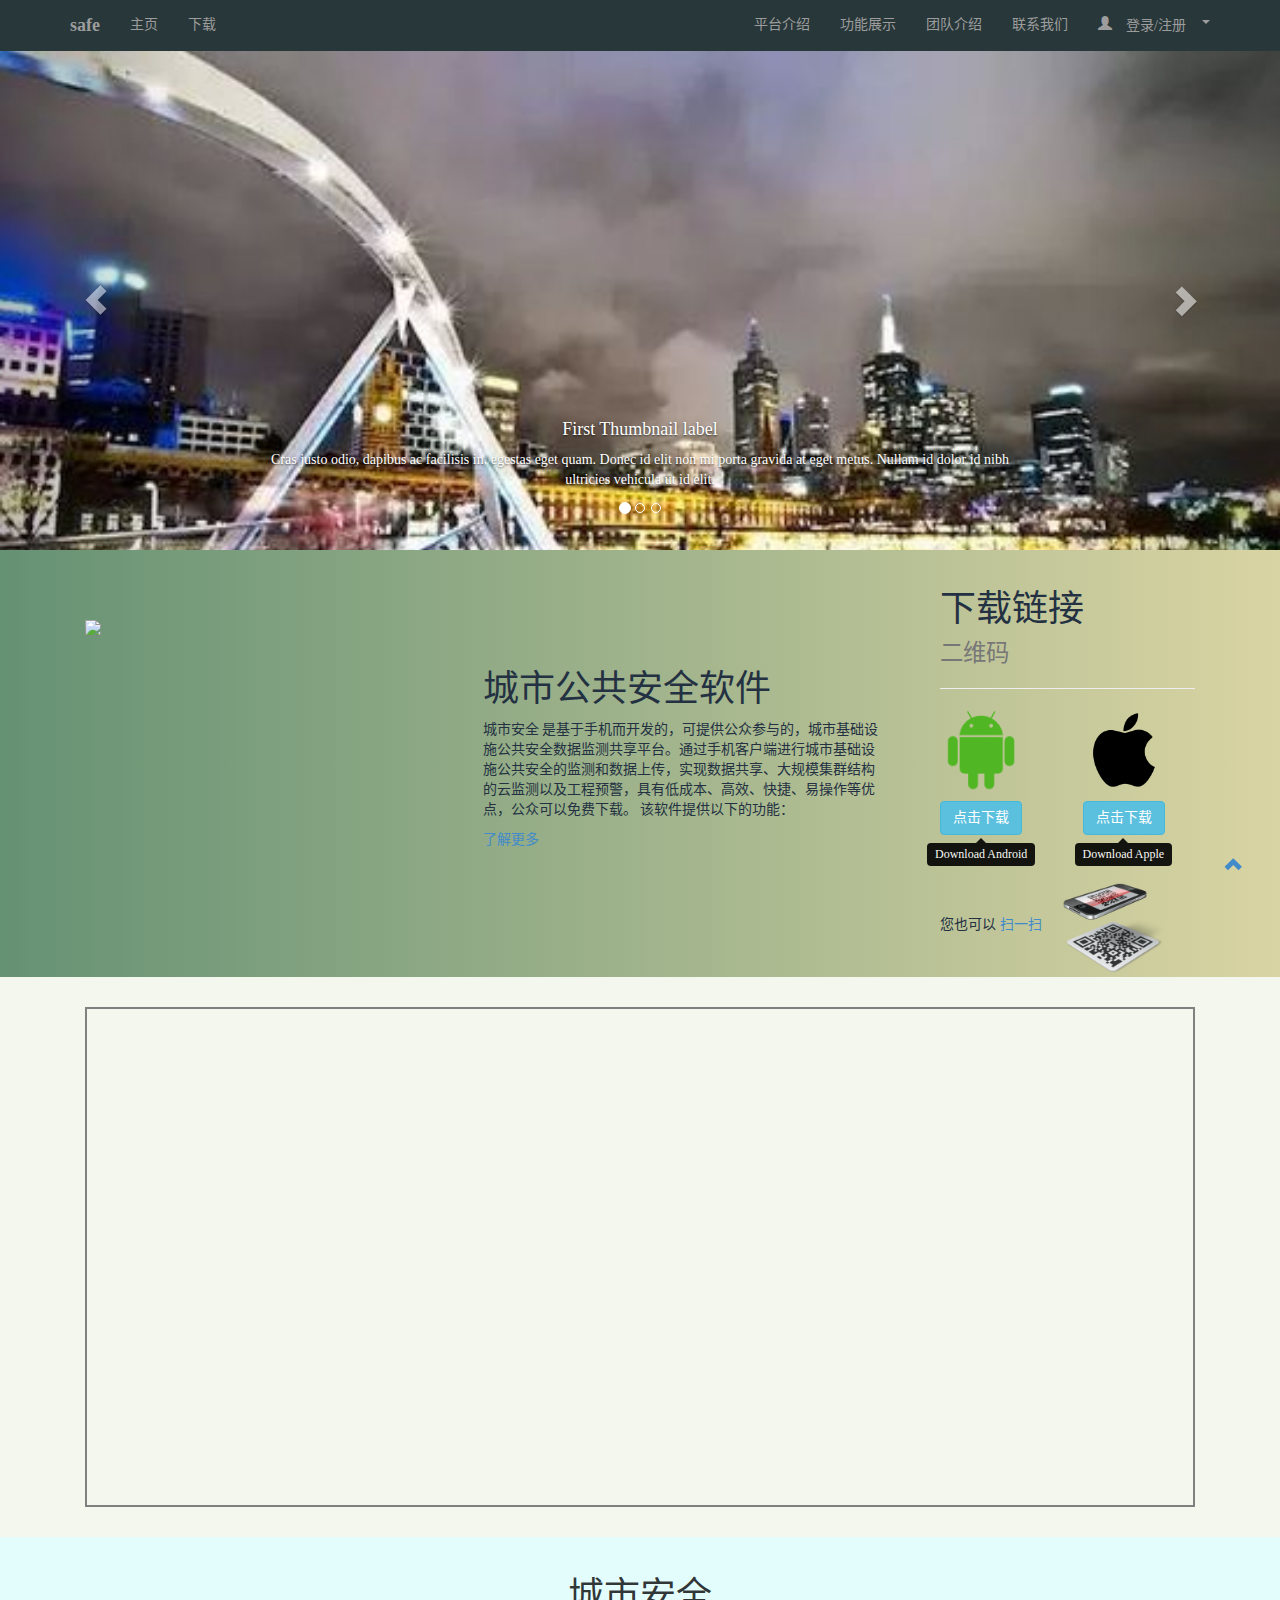
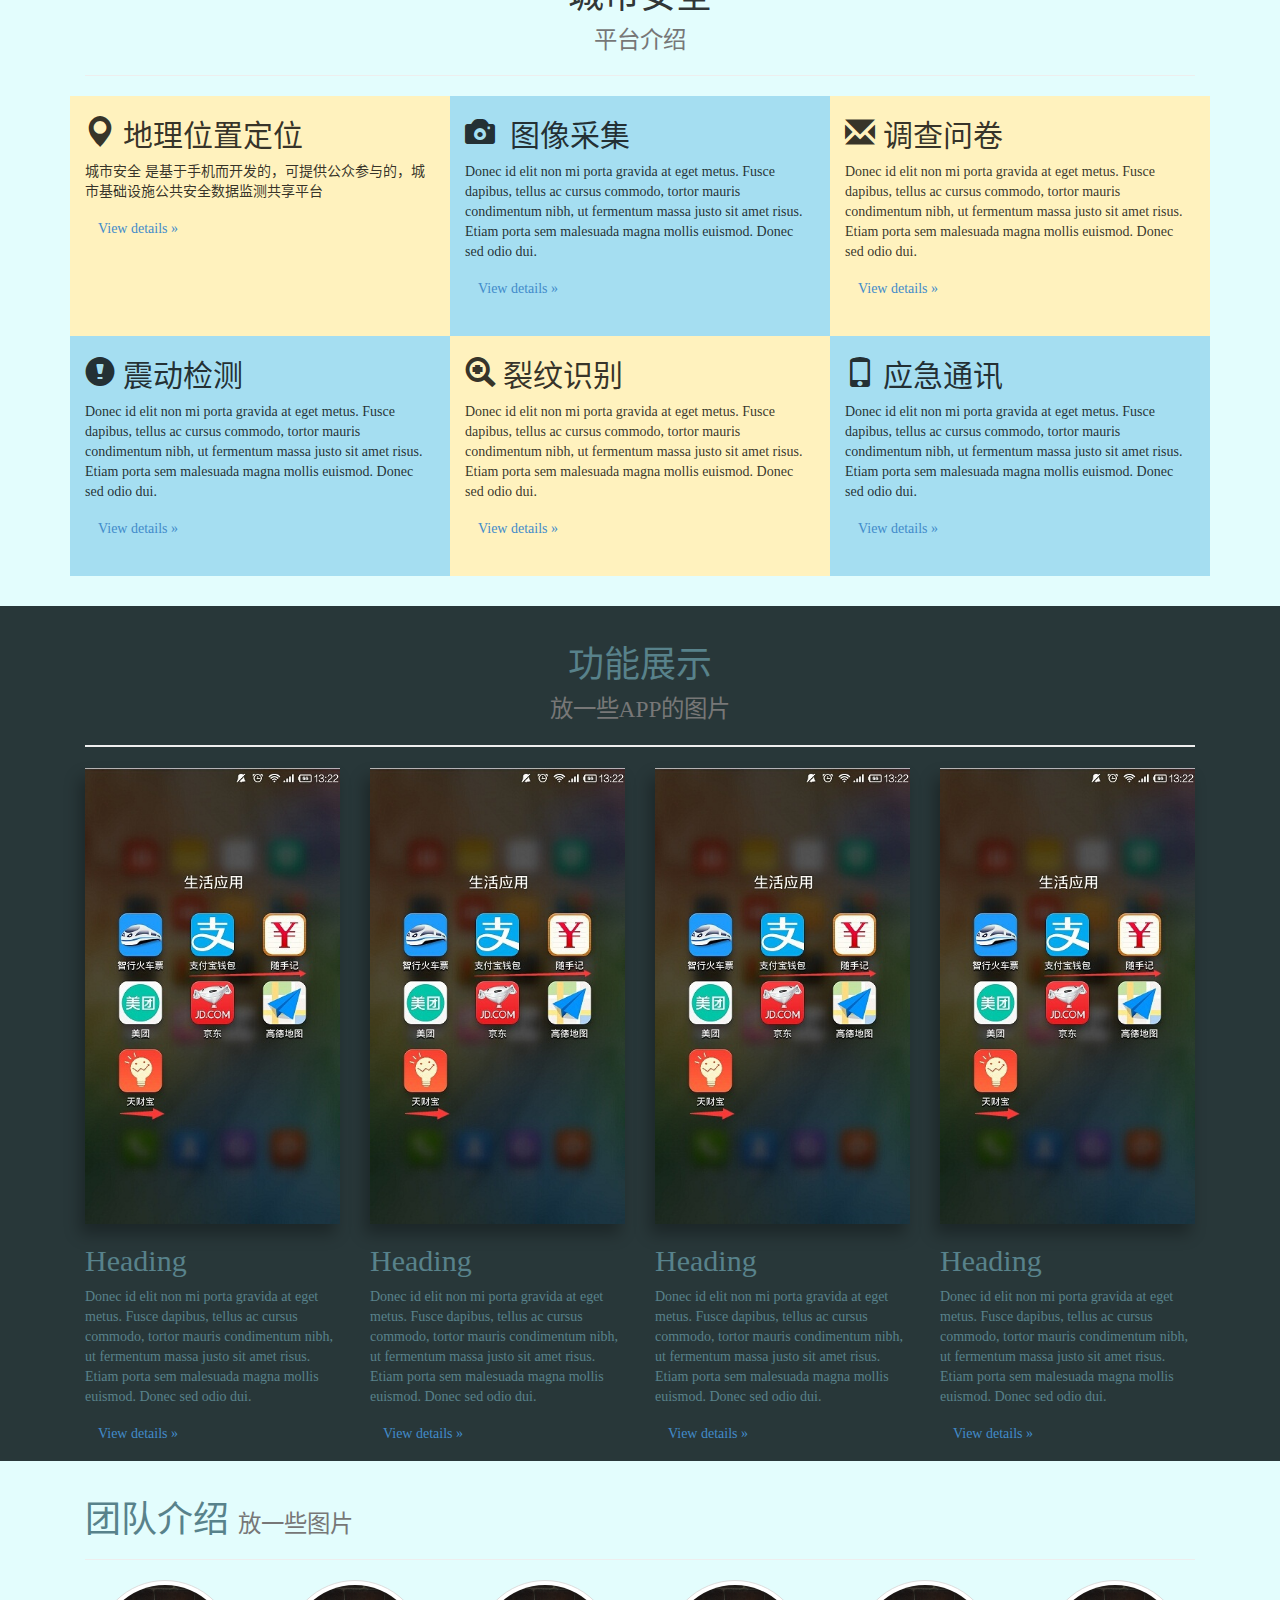
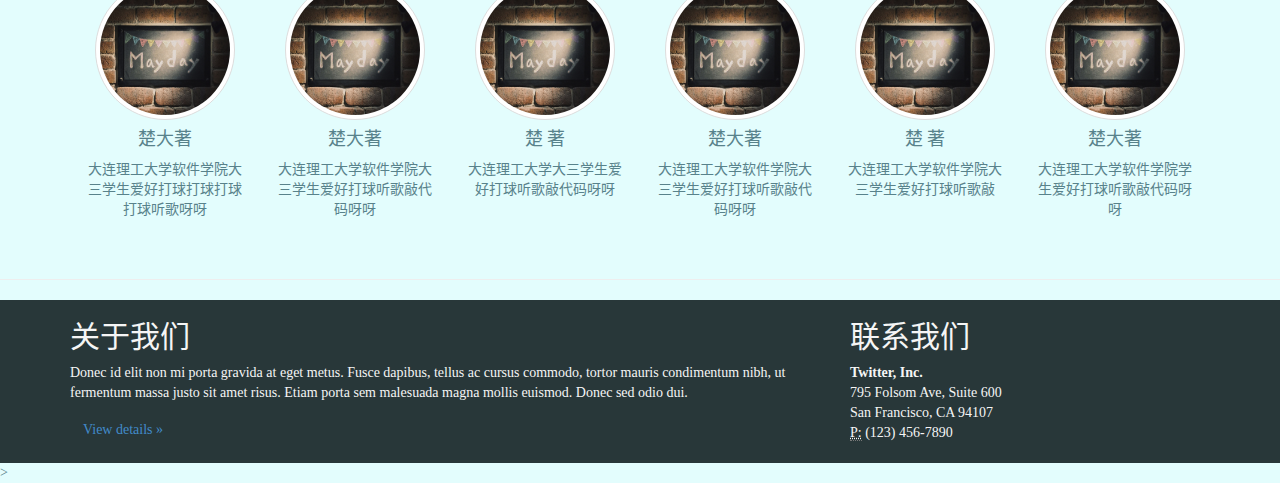
==== index.html @ 92428422 "web项目托管" ====
<!DOCTYPE html>
<html lang="zh-cn">
  <head>
    <meta charset="utf-8">
    <meta http-equiv="X-UA-Compatible" content="IE=edge">
    <meta name="viewport" content="width=device-width, initial-scale=1">
    <title>赵老师项目</title>

    <!-- Bootstrap -->
    <link href="./bootstrap/css/bootstrap.min.css" rel="stylesheet">

    <!-- HTML5 shim and Respond.js for IE8 support of HTML5 elements and media queries -->
    <!-- WARNING: Respond.js doesn't work if you view the page via file:// -->
    <!--[if lt IE 9]>
      <script src="http://cdn.bootcss.com/html5shiv/3.7.2/html5shiv.min.js"></script>
      <script src="http://cdn.bootcss.com/respond.js/1.4.2/respond.min.js"></script>
    <![endif]-->
    <style type="text/css">
        body {
            padding-top: 50px;
            background-color: #E3FDFD;/*F5F5F5*/
            font-family: '微软雅黑';
            color: #58828B;
        }
        .navbar-inverse {
            /*background-color: #3B4A6B;*/
            /*border-color: #3B4A6B;*/
            background-color: #283739;
            border-color: #283739;
        }
        .container {
            /*margin-left: 50px;*/
            /*margin-right: 10px;*/
        }
        .to-top {
            position: fixed;
            bottom: 20px;
            right: 5px;
            z-index: 5;
            width: 50px;
            height: 50px;
        }
        .to-top span {
            display: block;
            width: 20px;
            height: 20px;
        }
        .carousel {
            /*margin-top: 2px;*/
            /*margin-bottom: 20px;*/
            height: 500px;  
            background-color: #000;
        }
        .carousel .item {
            height: 500px;
            background-color: #000;
        }
        .carousel img {
            width: 100%;
            height: 500px;
        }
        .carousel .carousel-caption:hover {
            /*box-shadow: 10px 10px 20px rgba(0,0,0,0.4);*/
            transition: color 600ms;
            color: #78D8D0;
        }
        h1, h2, h3, h4 {
            /*font-weight: bold;*/
            font-family: '微软雅黑';
        }
        #contact {
            background-color: #283739;
            font-family: serif;
            color: #F5F5F5;
        }
        #contact h2 {
            font-family: serif;
            color: #F5F5F5;
        }
        #show {
            background-color: #283739;
        }
        #show img {
            width: 100%;
            box-shadow: -5px 10px 15px rgba(0,0,0,0.3);
            /*水平 竖直 阴影 颜色*/
        }
        #show img:hover {
            transition: box-shadow,transform 800ms;
            transform: scale(1.03,1.03);
            box-shadow: 5px 10px 30px rgba(255,255,255,0.3);
        }
        #show .col-md-3:hover {
            color: #78D8D0;
        }
        #map {
            margin-top: -30px;
            background-color: #F4F7ED;
            padding-bottom: 30px;
        }
        #map-api {
            margin: 0;
            /*background-color: #fff;*/
            width: 100%;
            height: 500px;
            border: 2px solid grey;
        }
        #introduce {
            margin-bottom: 30px;
            color: rgba(0,0,0,.8);
        }
        #introduce .col-md-4 {
            height: 240px;
        }
        #introduce .col-md-4:hover {
            transition: color 600ms;
            color: #FA7F7F;
        }
        #team img {
            width: 140px;
            height: 140px;
            border-radius: 50%;
        }
        #team .col-md-2:hover {
            transition: color 800ms;
            color: #78D8D0;
        }
        #team img:hover {
            transition: transform 500ms;
            /*border-radius: 5%;*/
            transform: scale(1.1,1.1);
            -ms-transform: scale(1.1,1.1);  /* IE 9 */
            -webkit-transform: scale(1.1,1.1);  /* Safari 和 Chrome */
            -o-transform: scale(1.1,1.1);   /* Opera */
            -moz-transform: scale(1.1,1.1); /* Firefox */
        }
        .demo2 {
            background-color: #A5DEF1;
        }
        .demo1 {
            background-color: #FFF2BE;
        }
        #show .page-header {
            padding-bottom: 9px;
            margin: 40px 0 20px;
            border-bottom: 2px solid #eee;
        }
        #iphone {
            width: 320px;
            /*border-radius: 100px;*/
            /*box-shadow: 0 10px 20px #000;*/
            /*border-bottom: 2px dashed #317AE1;*/
            margin-bottom: 100px;
        }
        #download {
            color: #233142;
            background: #649173; /* fallback for old browsers */
            background: -webkit-linear-gradient(to right, #649173 , #DBD5A4); /* Chrome 10-25, Safari 5.1-6 */
            background: linear-gradient(to right, #649173 , #DBD5A4); /* W3C, IE 10+/ Edge, Firefox 16+, Chrome 26+, Opera 12+, Safari 7+ */          
        }
    </style>
  </head>
  <body id="top">
  <nav id="top" class="navbar navbar-default navbar-inverse navbar-static-top navbar-fixed-top" role="navigation">
    <div class="container">
        <div class="navbar-header">
            <button type="button" class="navbar-toggle" data-toggle="collapse" data-target="#bs-example-navbar-collapse-1"> <span class="sr-only">Toggle navigation</span><span class="icon-bar"></span><span class="icon-bar"></span><span class="icon-bar"></span></button> 
            <a class="navbar-brand" href="#"><b>safe</b></a>
        </div>
        <div class="collapse navbar-collapse" id="bs-example-navbar-collapse-1">
            <ul class="nav navbar-nav">
                 <li >
                    <a href="#top">主页</a>
                </li>
                 <li>
                    <a href="#download">下载</a>
                </li>
            </ul>
            
            <ul class="nav navbar-nav navbar-right">
                <li>
                     <a href="#introduce">平台介绍</a>
                </li>
                <li>
                     <a href="#show">功能展示</a>
                </li>
                <li>
                     <a href="#team">团队介绍</a>
                </li>
                <li>
                     <a href="#contact">联系我们</a>
                </li>
                <li class="dropdown">
                  <a href="#" class="dropdown-toggle" data-toggle="dropdown"><span class="glyphicon glyphicon-user">&nbsp;登录/注册 <span class="caret"></span></a>
                  <ul class="dropdown-menu" role="menu">
                    <li><a href="#" data-toggle="modal" data-target="#userModal"><span class="glyphicon glyphicon-user"></span> 用户登录</a></li>
                    <li><a href="#" data-toggle="modal" data-target="#managerModal"><span class="glyphicon glyphicon-user"></span> 管理员登陆</a></li>
                    <li><a href="#">还没账号?注册</a></li>
                  </ul>
                </li>
            </ul>
        </div>
    </div>
  </nav>
    <!-- <div class="container"> -->
        <div class="row clearfix">
            <div class="col-md-12  column">
                <div class="carousel slide" id="carousel-130579">
                    <ol class="carousel-indicators">
                        <li class="active" data-slide-to="0" data-target="#carousel-130579">
                        </li>
                        <li data-slide-to="1" data-target="#carousel-130579">
                        </li>
                        <li data-slide-to="2" data-target="#carousel-130579">
                        </li>
                    </ol>
                    <div class="carousel-inner">
                        <div class="item active">
                            <img alt="" src="./img/1.jpg" />
                            <div class="carousel-caption">
                                <h4>
                                    First Thumbnail label
                                </h4>
                                <p>
                                    Cras justo odio, dapibus ac facilisis in, egestas eget quam. Donec id elit non mi porta gravida at eget metus. Nullam id dolor id nibh ultricies vehicula ut id elit.
                                </p>
                            </div>
                        </div>
                        <div class="item">
                            <img alt="" src="./img/2.jpg" />
                            <div class="carousel-caption">
                                <h4>
                                    Second Thumbnail label
                                </h4>
                                <p>
                                    Cras justo odio, dapibus ac facilisis in, egestas eget quam. Donec id elit non mi porta gravida at eget metus. Nullam id dolor id nibh ultricies vehicula ut id elit.
                                </p>
                            </div>
                        </div>
                        <div class="item">
                            <img alt="" src="./img/3.jpg" />
                            <div class="carousel-caption">
                                <h4>
                                    Third Thumbnail label
                                </h4>
                                <p>
                                    Cras justo odio, dapibus ac facilisis in, egestas eget quam. Donec id elit non mi porta gravida at eget metus. Nullam id dolor id nibh ultricies vehicula ut id elit.
                                </p>
                            </div>
                        </div>
                    </div> <a class="left carousel-control" href="#carousel-130579" data-slide="prev"><span class="glyphicon glyphicon-chevron-left"></span></a> <a class="right carousel-control" href="#carousel-130579" data-slide="next"><span class="glyphicon glyphicon-chevron-right"></span></a>
                </div>
            </div>
        </div>
    <!-- </div> -->
        <div class="row clearfix" id="download">
        <div class="container">
            <div class="col-md-9 col-sm-9 column">
                <div class="row clearfix">
                    <div class="col-md-6 col-sm-6 column">
                        <h1 class="text-center"> &nbsp;</h1>
                        <img src="./img/iphone.png" id="iphone">
                        <div class="dev"></div>
                    </div>
                    <div class="col-md-6 col-sm-6 column" style="padding-top: 100px; margin-left: -30px;">
                        <h1>
                        城市公共安全软件
                        </h1>
                        <p>
                            城市安全  是基于手机而开发的，可提供公众参与的，城市基础设施公共安全数据监测共享平台。通过手机客户端进行城市基础设施公共安全的监测和数据上传，实现数据共享、大规模集群结构的云监测以及工程预警，具有低成本、高效、快捷、易操作等优点，公众可以免费下载。
                            该软件提供以下的功能：
                        </p>
                        <p>
                             <a class="text-primary" href="#introduce">了解更多</a>
                        </p>
                    </div>
                    
                </div>
                
                <!-- div class="jumbotron">
                    <h1>
                        城市公共安全软件
                    </h1>
                    <p>
                        城市安全  是基于手机而开发的，可提供公众参与的，城市基础设施公共安全数据监测共享平台。通过手机客户端进行城市基础设施公共安全的监测和数据上传，实现数据共享、大规模集群结构的云监测以及工程预警，具有低成本、高效、快捷、易操作等优点，公众可以免费下载。
                        该软件提供以下的功能：
                    </p>
                    <p>
                         <a class="text-primary" href="#introduce">Learn more</a>
                    </p>
                </div> -->
            </div>
            <div class="col-md-3 col-sm-3 column" style="margin-bottom: 30px;">
                <div class="page-header">
                    <h1>
                        下载链接 <br><small>二维码</small>
                    </h1>
                </div>
                
                <div class="row clearfix">
                    <div class="col-md-6 col-sm-6 column">
                        <img alt="Android" src="./img/android.png" style="width: 82px; margin-bottom: 10px;" />
                         <!-- <button type="button" class="btn btn-lg btn-info btn-block">点击下载</button> -->
                         <a href="#" class="btn btn-info download-btn" data-toggle="tooltip" data-placement="bottom" title="Download Android">点击下载</a>

                    </div>
                    <div class="col-md-6 col-sm-6 column">
                        <img alt="IOS" src="./img/apple.png" style="width: 82px;margin-bottom: 10px;"/>
                         <!-- <button type="button" class="btn btn-info btn-block btn-lg">点击下载</button> -->
                         <a href="#" class="btn btn-info download-btn" data-toggle="tooltip" data-placement="bottom" title="Download Apple">点击下载</a>
                    </div>
                    
                </div>
                <div style="margin-top: 40px;">
                        
                        您也可以 <a class="text-primary" href="#download" data-toggle="modal" data-target="#QRModal">扫一扫</a><img src="./img/qr_code.png" title="扫一扫" style="width: 40%; margin-left: 20px;">
                    </div>
            </div>
        </div>
        </div>
        
        <div class="row clearfix " id="map">
        <div class="container" >
            <div class="col-md-12 column">
                <div id="map-api">
                    
                </div>
            </div>
        </div>
        </div>
        <div class="row clearfix" id="introduce">
        <div class="container">
            <div class="col-md-12 column">
                <div class="page-header text-center">
                    <h1>
                        城市安全 <br><small>平台介绍</small>
                    </h1>
                </div>
                <div class="row clearfix">
                    <div class="col-md-4 column demo1">
                        <h2>
                            <span class="glyphicon glyphicon-map-marker"></span>&nbsp;地理位置定位
                        </h2>
                        <p>
                            城市安全  是基于手机而开发的，可提供公众参与的，城市基础设施公共安全数据监测共享平台
                        </p>
                        <p>
                             <a class="btn" href="#">View details »</a>
                        </p>
                    </div>
                    <div class="col-md-4 column demo2">
                        <h2>
                            <span class="glyphicon glyphicon-camera"></span>&nbsp;
                            图像采集
                        </h2>
                        <p>
                            Donec id elit non mi porta gravida at eget metus. Fusce dapibus, tellus ac cursus commodo, tortor mauris condimentum nibh, ut fermentum massa justo sit amet risus. Etiam porta sem malesuada magna mollis euismod. Donec sed odio dui.
                        </p>
                        <p>
                             <a class="btn" href="#introduce">View details »</a>
                        </p>
                    </div>
                    <div class="col-md-4 column demo1">
                        <h2>
                            <span class="glyphicon glyphicon-envelope"></span>&nbsp;调查问卷
                        </h2>
                        <p>
                            Donec id elit non mi porta gravida at eget metus. Fusce dapibus, tellus ac cursus commodo, tortor mauris condimentum nibh, ut fermentum massa justo sit amet risus. Etiam porta sem malesuada magna mollis euismod. Donec sed odio dui.
                        </p>
                        <p>
                             <a class="btn" href="#">View details »</a>
                        </p>
                    </div>
                </div>
                <div class="row clearfix">
                    <div class="col-md-4 column demo2">
                        <h2>
                            <span class="glyphicon glyphicon-exclamation-sign"></span>&nbsp;震动检测
                        </h2>
                        <p>
                            Donec id elit non mi porta gravida at eget metus. Fusce dapibus, tellus ac cursus commodo, tortor mauris condimentum nibh, ut fermentum massa justo sit amet risus. Etiam porta sem malesuada magna mollis euismod. Donec sed odio dui.
                        </p>
                        <p>
                             <a class="btn" href="#">View details »</a>
                        </p>
                    </div>
                    <div class="col-md-4 column demo1">
                        <h2>
                            <span class="glyphicon glyphicon-zoom-in"></span>&nbsp;裂纹识别
                        </h2>
                        <p>
                            Donec id elit non mi porta gravida at eget metus. Fusce dapibus, tellus ac cursus commodo, tortor mauris condimentum nibh, ut fermentum massa justo sit amet risus. Etiam porta sem malesuada magna mollis euismod. Donec sed odio dui.
                        </p>
                        <p>
                             <a class="btn" href="#">View details »</a>
                        </p>
                    </div>
                    <div class="col-md-4 column demo2">
                        <h2>
                            <span class="glyphicon glyphicon-phone"></span>&nbsp;应急通讯
                        </h2>
                        <p>
                            Donec id elit non mi porta gravida at eget metus. Fusce dapibus, tellus ac cursus commodo, tortor mauris condimentum nibh, ut fermentum massa justo sit amet risus. Etiam porta sem malesuada magna mollis euismod. Donec sed odio dui.
                        </p>
                        <p>
                             <a class="btn" href="#">View details »</a>
                        </p>
                    </div>
                </div>
            </div>
        </div>
        </div>
        <div class="row clearfix" id="show">
        <div class="container">
            <div class="col-md-12 column">
                <div class="page-header text-center">
                    <h1>
                        功能展示 <br><small>放一些APP的图片</small>
                    </h1>
                </div>
                <div class="row clearfix">
                    <div class="col-md-4 column">
                        
                    </div>
                    <div class="col-md-4 column">
                        
                    </div>
                    <div class="col-md-4 column">
                        
                    </div>
                    
                </div>
                <div class="row clearfix">
                    <div class="col-md-3 col-sm-3 col-xs-3 column">
                        <img alt="140x140" src="./img/show.jpg" />
                        <h2>
                            Heading
                        </h2>
                        <p>
                            Donec id elit non mi porta gravida at eget metus. Fusce dapibus, tellus ac cursus commodo, tortor mauris condimentum nibh, ut fermentum massa justo sit amet risus. Etiam porta sem malesuada magna mollis euismod. Donec sed odio dui.
                        </p>
                        <p>
                             <a class="btn" href="#">View details »</a>
                        </p>
                    </div>
                    <div class="col-md-3 col-sm-3 col-xs-3 column ">
                    <img alt="140x140" src="./img/show.jpg" />
                        <h2>
                            Heading
                        </h2>
                        <p>
                            Donec id elit non mi porta gravida at eget metus. Fusce dapibus, tellus ac cursus commodo, tortor mauris condimentum nibh, ut fermentum massa justo sit amet risus. Etiam porta sem malesuada magna mollis euismod. Donec sed odio dui.
                        </p>
                        <p>
                             <a class="btn" href="#">View details »</a>
                        </p>
                    </div>
                    <div class="col-md-3 col-sm-3 col-xs-3 column ">
                    <img alt="140x140" src="./img/show.jpg" />
                        <h2>
                            Heading
                        </h2>
                        <p>
                            Donec id elit non mi porta gravida at eget metus. Fusce dapibus, tellus ac cursus commodo, tortor mauris condimentum nibh, ut fermentum massa justo sit amet risus. Etiam porta sem malesuada magna mollis euismod. Donec sed odio dui.
                        </p>
                        <p>
                             <a class="btn" href="#">View details »</a>
                        </p>
                    </div>
                    <div class="col-md-3 col-sm-3 col-xs-3 column ">
                    <img alt="140x140" src="./img/show.jpg" />
                        <h2>
                            Heading
                        </h2>
                        <p>
                            Donec id elit non mi porta gravida at eget metus. Fusce dapibus, tellus ac cursus commodo, tortor mauris condimentum nibh, ut fermentum massa justo sit amet risus. Etiam porta sem malesuada magna mollis euismod. Donec sed odio dui.
                        </p>
                        <p>
                             <a class="btn" href="#">View details »</a>
                        </p>
                    </div>
                </div>
            </div>
        </div>
        </div>
        <div class="row clearfix" id="team">
        <div class="container">
            <div class="col-md-12 column">
                <div class="page-header">
                    <h1>
                        团队介绍 <small>放一些图片</small>
                    </h1>
                </div>
                <div class="row clearfix text-center">
                    <div class="col-md-2 column">
                        <img alt="140x140" src="./img/team.jpg" class="img-thumbnail" />
                        <h4>楚大著</h4>
                        <p>大连理工大学软件学院大三学生爱好打球打球打球打球听歌呀呀</p>
                    </div>
                    <div class="col-md-2 column">
                        <img alt="140x140" src="./img/team.jpg" class="img-thumbnail" />
                        <h4>楚大著</h4>
                        <p>大连理工大学软件学院大三学生爱好打球听歌敲代码呀呀</p>
                    </div>
                    <div class="col-md-2 column">
                        <img alt="140x140" src="./img/team.jpg" class="img-thumbnail" />
                        <h4>楚 著</h4>
                        <p>大连理工大学大三学生爱好打球听歌敲代码呀呀</p>
                    </div>
                    <div class="col-md-2 column">
                        <img alt="140x140" src="./img/team.jpg" class="img-thumbnail" />
                        <h4>楚大著</h4>
                        <p>大连理工大学软件学院大三学生爱好打球听歌敲代码呀呀</p>
                    </div>
                    <div class="col-md-2 column">
                        <img alt="140x140" src="./img/team.jpg" class="img-thumbnail" />
                        <h4>楚 著</h4>
                        <p>大连理工大学软件学院大三学生爱好打球听歌敲</p>
                    </div>
                    <div class="col-md-2 column">
                        <img alt="140x140" src="./img/team.jpg" class="img-thumbnail" />
                        <h4>楚大著</h4>
                        <p>大连理工大学软件学院学生爱好打球听歌敲代码呀呀</p>
                    </div>
                </div>
            </div>
        </div>
        </div>
        <div class="row clearfix">
            <div class="col-md-12 column">
                <div class="page-header">
                   <!--  <h1>
                        页脚 <small>Subtext for header</small>
                    </h1> -->
                </div>
                <!-- <div class="row clearfix">
                    <div class="col-md-4 column">
                        <img alt="140x140" src="v3/default3.jpg" />
                    </div>
                    <div class="col-md-4 column">
                        <img alt="140x140" src="v3/default3.jpg" />
                    </div>
                    <div class="col-md-4 column">
                        <img alt="140x140" src="v3/default3.jpg" />
                    </div>
                </div> -->
                <!-- <div class="row clearfix">
                    <div class="col-md-4 column">
                    </div>
                    <div class="col-md-4 column">
                    </div>
                    <div class="col-md-4 column">
                    </div>
                </div> -->
            </div>
        </div>
        
    
    <div class="to-top">
        <a href="#top" title="返回顶部" class="btn-lg"><span class="glyphicon glyphicon-chevron-up"></span></a>
    </div> 
    <div id="contact">
    <div class="container">
        <div class="row clearfix">
            <div class="col-md-8 column">
                <h2>
                    关于我们
                </h2>
                <p>
                    Donec id elit non mi porta gravida at eget metus. Fusce dapibus, tellus ac cursus commodo, tortor mauris condimentum nibh, ut fermentum massa justo sit amet risus. Etiam porta sem malesuada magna mollis euismod. Donec sed odio dui.
                </p>
                <p>
                     <a class="btn" href="#">View details »</a>
                </p>
            </div>
            <div class="col-md-4 column">
                <h2>联系我们</h2>
                 <address> <strong>Twitter, Inc.</strong><br /> 795 Folsom Ave, Suite 600<br /> San Francisco, CA 94107<br /> <abbr title="Phone">P:</abbr> (123) 456-7890</address>
            </div>
        </div>
    </div>
    </div>
    <!-- userModal -->
    <div class="modal fade" id="userModal" tabindex="-1" role="dialog" aria-labelledby="myModalLabel" aria-hidden="true">
      <div class="modal-dialog modal-sm">
        <div class="modal-content">
          <div class="modal-header">
            <button type="button" class="close" data-dismiss="modal"><span aria-hidden="true">&times;</span><span class="sr-only">Close</span></button>
            <h4 class="modal-title text-center" id="myModalLabel">用户登录</h4>
          </div>
          <div class="modal-body">
            <form role="form">
              <div class="form-group">
                <label for="username">账号</label>
                <input type="text" class="form-control" id="username" placeholder="输入账号">
              </div>
              <div class="form-group">
                <label for="password">密码</label>
                <input type="password" class="form-control" id="password" placeholder="输入密码">
              </div>
              <button type="submit" class="btn btn-default">登陆</button>
            </form>
          </div>
          <div class="modal-footer">
            <button type="button" class="btn btn-default" data-dismiss="modal">关闭</button>
            <button type="button" class="btn btn-primary">保存</button>
          </div>
        </div>
      </div>
    </div>
    <!-- managerModal -->
    <div class="modal fade" id="managerModal" tabindex="-1" role="dialog" aria-labelledby="myModalLabel" aria-hidden="true">
      <div class="modal-dialog modal-sm">
        <div class="modal-content">
          <div class="modal-header">
            <button type="button" class="close" data-dismiss="modal"><span aria-hidden="true">&times;</span><span class="sr-only">Close</span></button>
            <h4 class="modal-title text-center" id="myModalLabel">管理员登录</h4>
          </div>
          <div class="modal-body">
            <form role="form">
              <div class="form-group">
                <label for="username">账号</label>
                <input type="text" class="form-control" id="username" placeholder="输入账号">
              </div>
              <div class="form-group">
                <label for="password">密码</label>
                <input type="password" class="form-control" id="password" placeholder="输入密码">
              </div>
              <button type="submit" class="btn btn-default">登陆</button>
            </form>
          </div>
          <div class="modal-footer">
            <button type="button" class="btn btn-default" data-dismiss="modal">关闭</button>
            <button type="button" class="btn btn-primary">保存</button>
          </div>
        </div>
      </div>
    </div>
    <!-- QRModal -->
    <div class="modal fade" id="QRModal" tabindex="-1" role="dialog" aria-labelledby="myModalLabel" aria-hidden="true">
      <div class="modal-dialog">
        <div class="modal-content">
          <div class="modal-header">
            <button type="button" class="close" data-dismiss="modal"><span aria-hidden="true">&times;</span><span class="sr-only">Close</span></button>
            <h4 class="modal-title" id="myModalLabel">下载链接 扫一扫</h4>
          </div>
          <div class="modal-body">
            <img src="./img/qr.png" style="width: 35%;">
            <!-- <span style="width: 18%;height: 100%;background-color: grey;">a</span> -->
            <span class="glyphicon glyphicon-arrow-left"></span>
            <b>Android</b>
            <b> Apple</b>
            <span class="glyphicon glyphicon-arrow-right"></span>
            <img src="./img/qr.png" style="width: 35%;">
          </div>
          <div class="modal-footer">
            <button type="button" class="btn btn-default" data-dismiss="modal">关闭</button>
            
          </div>
        </div>
      </div>
    </div>
    <!-- jQuery (necessary for Bootstrap's JavaScript plugins) -->
    <script src="./bootstrap/js/jquery.min.js"></script>
    <!-- Include all compiled plugins (below), or include individual files as needed -->
    <script src="./bootstrap/js/bootstrap.min.js"></script>
    <script type="text/javascript" src="http://webapi.amap.com/maps?v=1.3&key=3576c2d2b4418a4aa41bed872fa1e35a"></script>
    <script type="text/javascript">
        $(document).ready(function() {
            $('.download-btn').tooltip('toggle');
            var map = new AMap.Map('map-api');
            map.setZoom(11);
            map.setCenter([121.57,38.91]);
            // map.setMapStyle("blue_night");
            var marker = new AMap.Marker({
                    position: [121.525804, 38.876167],
                    map:map
                });
        });
    </script>>
  </body>
</html>
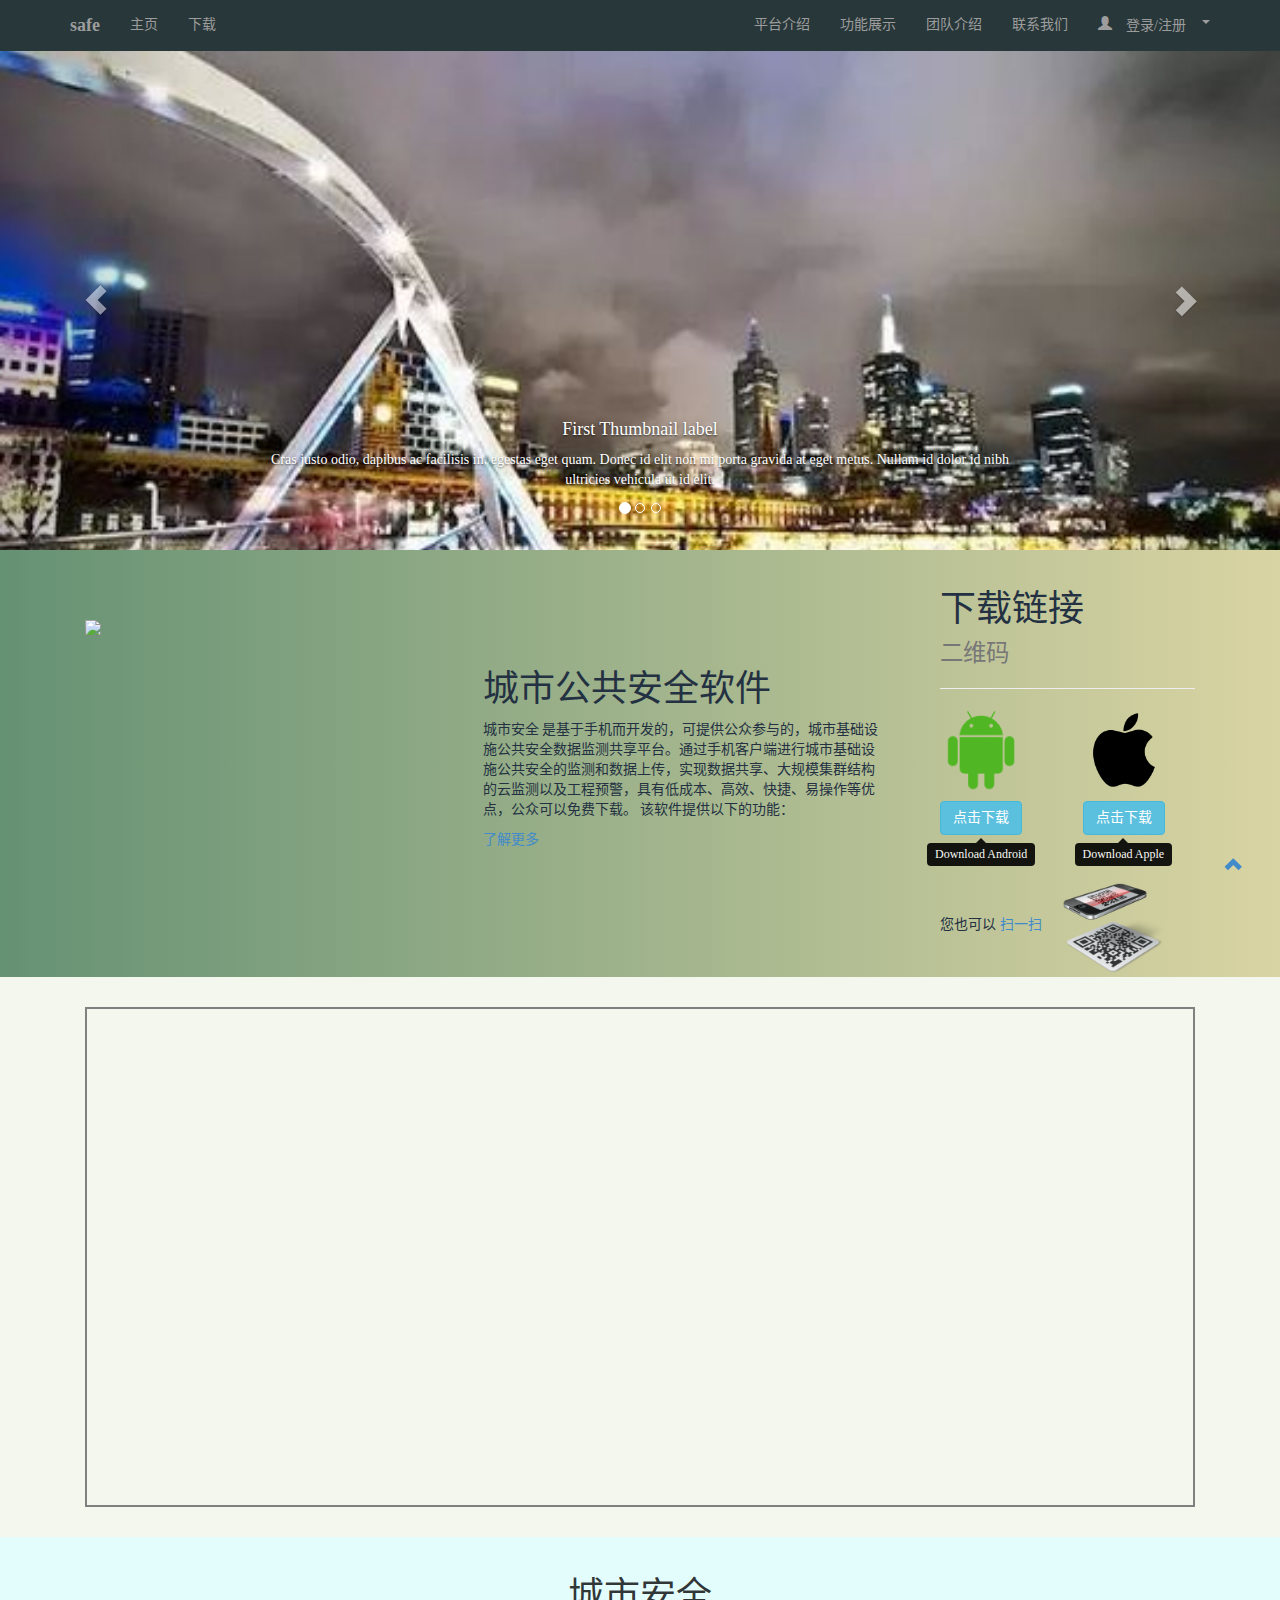
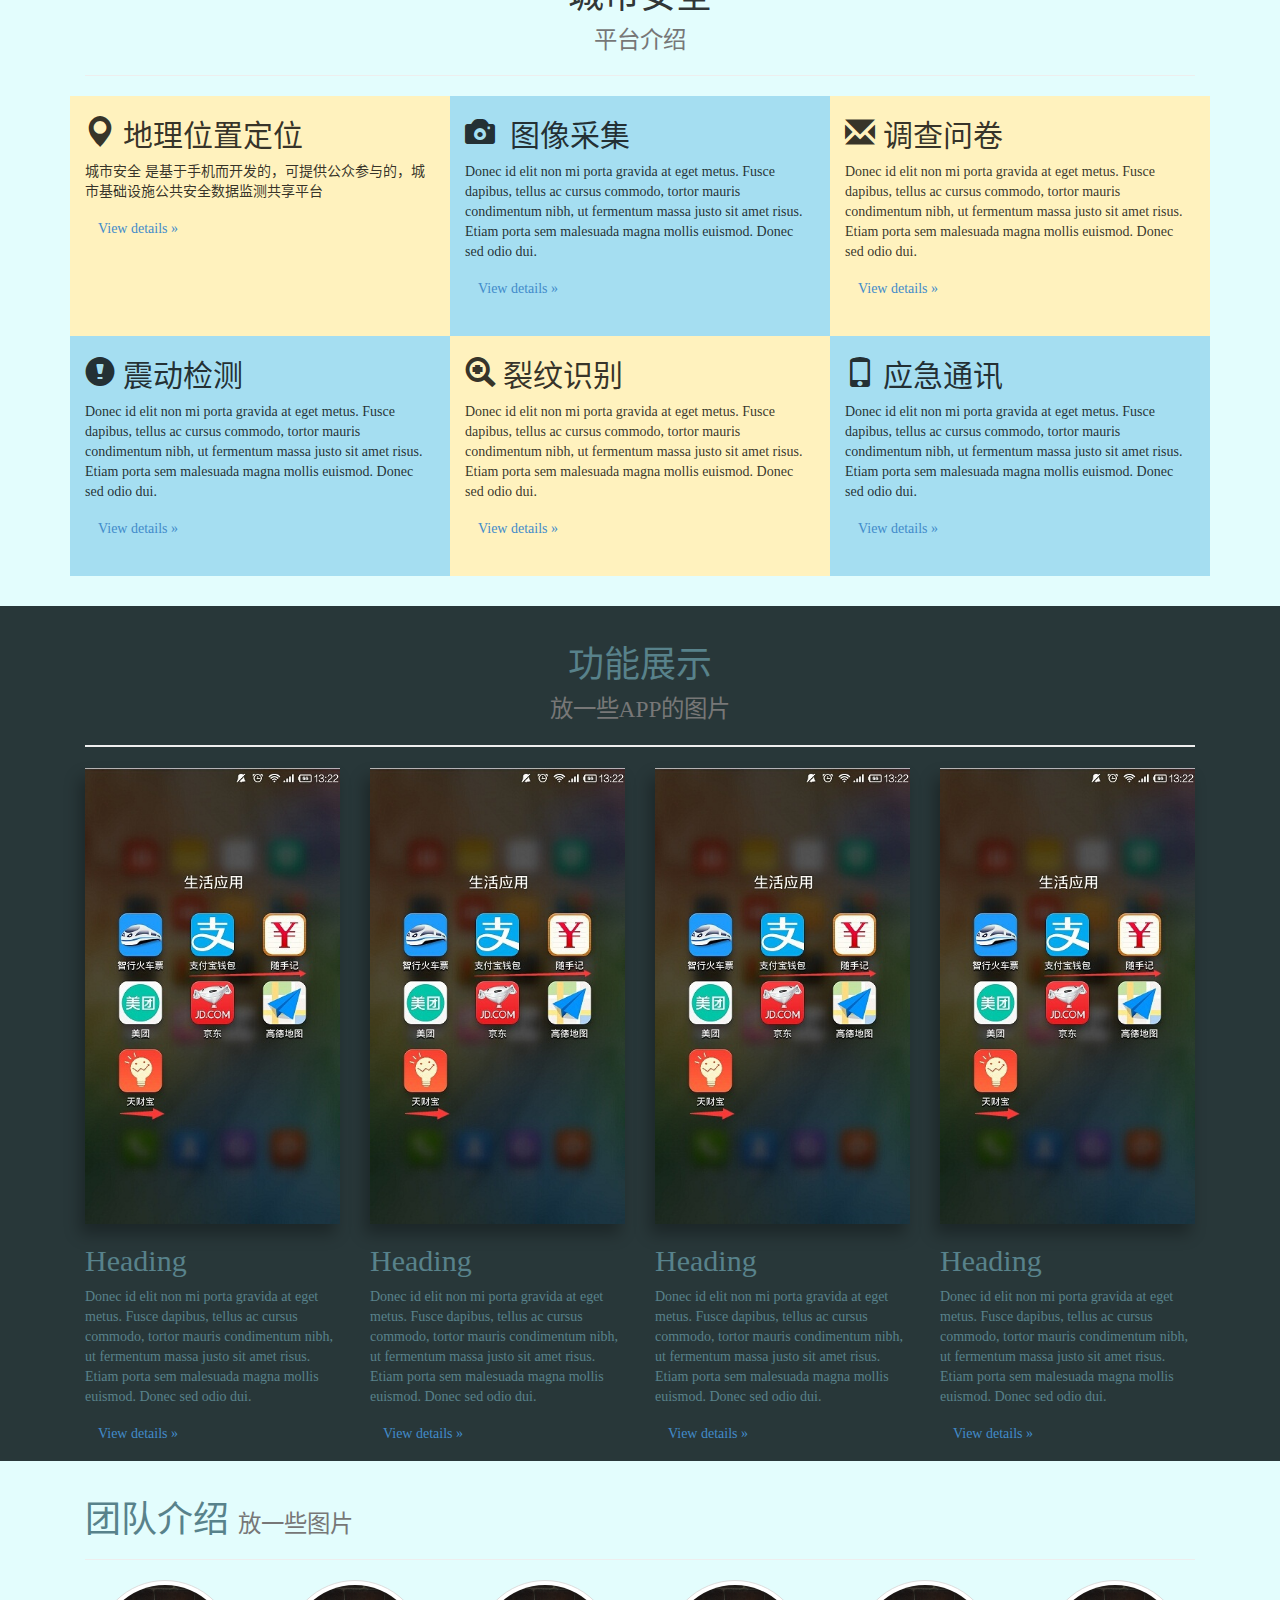
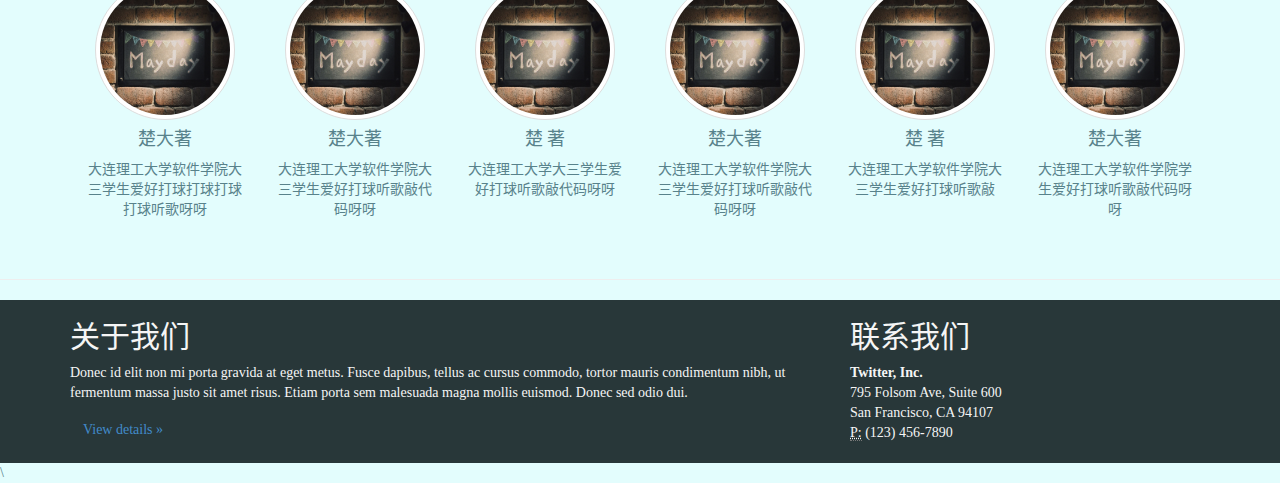
==== commit 8a74fb89: "分离外联样式和JS" ====
--- a/index.html
+++ b/index.html
@@ -15,150 +15,7 @@
       <script src="http://cdn.bootcss.com/html5shiv/3.7.2/html5shiv.min.js"></script>
       <script src="http://cdn.bootcss.com/respond.js/1.4.2/respond.min.js"></script>
     <![endif]-->
-    <style type="text/css">
-        body {
-            padding-top: 50px;
-            background-color: #E3FDFD;/*F5F5F5*/
-            font-family: '微软雅黑';
-            color: #58828B;
-        }
-        .navbar-inverse {
-            /*background-color: #3B4A6B;*/
-            /*border-color: #3B4A6B;*/
-            background-color: #283739;
-            border-color: #283739;
-        }
-        .container {
-            /*margin-left: 50px;*/
-            /*margin-right: 10px;*/
-        }
-        .to-top {
-            position: fixed;
-            bottom: 20px;
-            right: 5px;
-            z-index: 5;
-            width: 50px;
-            height: 50px;
-        }
-        .to-top span {
-            display: block;
-            width: 20px;
-            height: 20px;
-        }
-        .carousel {
-            /*margin-top: 2px;*/
-            /*margin-bottom: 20px;*/
-            height: 500px;  
-            background-color: #000;
-        }
-        .carousel .item {
-            height: 500px;
-            background-color: #000;
-        }
-        .carousel img {
-            width: 100%;
-            height: 500px;
-        }
-        .carousel .carousel-caption:hover {
-            /*box-shadow: 10px 10px 20px rgba(0,0,0,0.4);*/
-            transition: color 600ms;
-            color: #78D8D0;
-        }
-        h1, h2, h3, h4 {
-            /*font-weight: bold;*/
-            font-family: '微软雅黑';
-        }
-        #contact {
-            background-color: #283739;
-            font-family: serif;
-            color: #F5F5F5;
-        }
-        #contact h2 {
-            font-family: serif;
-            color: #F5F5F5;
-        }
-        #show {
-            background-color: #283739;
-        }
-        #show img {
-            width: 100%;
-            box-shadow: -5px 10px 15px rgba(0,0,0,0.3);
-            /*水平 竖直 阴影 颜色*/
-        }
-        #show img:hover {
-            transition: box-shadow,transform 800ms;
-            transform: scale(1.03,1.03);
-            box-shadow: 5px 10px 30px rgba(255,255,255,0.3);
-        }
-        #show .col-md-3:hover {
-            color: #78D8D0;
-        }
-        #map {
-            margin-top: -30px;
-            background-color: #F4F7ED;
-            padding-bottom: 30px;
-        }
-        #map-api {
-            margin: 0;
-            /*background-color: #fff;*/
-            width: 100%;
-            height: 500px;
-            border: 2px solid grey;
-        }
-        #introduce {
-            margin-bottom: 30px;
-            color: rgba(0,0,0,.8);
-        }
-        #introduce .col-md-4 {
-            height: 240px;
-        }
-        #introduce .col-md-4:hover {
-            transition: color 600ms;
-            color: #FA7F7F;
-        }
-        #team img {
-            width: 140px;
-            height: 140px;
-            border-radius: 50%;
-        }
-        #team .col-md-2:hover {
-            transition: color 800ms;
-            color: #78D8D0;
-        }
-        #team img:hover {
-            transition: transform 500ms;
-            /*border-radius: 5%;*/
-            transform: scale(1.1,1.1);
-            -ms-transform: scale(1.1,1.1);  /* IE 9 */
-            -webkit-transform: scale(1.1,1.1);  /* Safari 和 Chrome */
-            -o-transform: scale(1.1,1.1);   /* Opera */
-            -moz-transform: scale(1.1,1.1); /* Firefox */
-        }
-        .demo2 {
-            background-color: #A5DEF1;
-        }
-        .demo1 {
-            background-color: #FFF2BE;
-        }
-        #show .page-header {
-            padding-bottom: 9px;
-            margin: 40px 0 20px;
-            border-bottom: 2px solid #eee;
-        }
-        #iphone {
-            width: 320px;
-            /*border-radius: 100px;*/
-            /*box-shadow: 0 10px 20px #000;*/
-            /*border-bottom: 2px dashed #317AE1;*/
-            margin-bottom: 100px;
-        }
-        #download {
-            color: #233142;
-            background: #649173; /* fallback for old browsers */
-            background: -webkit-linear-gradient(to right, #649173 , #DBD5A4); /* Chrome 10-25, Safari 5.1-6 */
-            background: linear-gradient(to right, #649173 , #DBD5A4); /* W3C, IE 10+/ Edge, Firefox 16+, Chrome 26+, Opera 12+, Safari 7+ */          
-        }
-    </style>
+    <link rel="stylesheet" type="text/css" href="./css/index.css">
   </head>
   <body id="top">
   <nav id="top" class="navbar navbar-default navbar-inverse navbar-static-top navbar-fixed-top" role="navigation">
@@ -664,19 +521,7 @@
     <script src="./bootstrap/js/jquery.min.js"></script>
     <!-- Include all compiled plugins (below), or include individual files as needed -->
     <script src="./bootstrap/js/bootstrap.min.js"></script>
-    <script type="text/javascript" src="http://webapi.amap.com/maps?v=1.3&key=3576c2d2b4418a4aa41bed872fa1e35a"></script>
-    <script type="text/javascript">
-        $(document).ready(function() {
-            $('.download-btn').tooltip('toggle');
-            var map = new AMap.Map('map-api');
-            map.setZoom(11);
-            map.setCenter([121.57,38.91]);
-            // map.setMapStyle("blue_night");
-            var marker = new AMap.Marker({
-                    position: [121.525804, 38.876167],
-                    map:map
-                });
-        });
-    </script>>
+    <script type="text/javascript" src="http://webapi.amap.com/maps?v=1.3&key=3576c2d2b4418a4aa41bed872fa1e35a"></script>\
+    <script type="text/javascript" src="./js/index.js"></script>
   </body>
 </html>
--- a/css/index.css
+++ b/css/index.css
@@ -0,0 +1,142 @@
+body {
+    padding-top: 50px;
+    background-color: #E3FDFD;/*F5F5F5*/
+    font-family: '微软雅黑';
+    color: #58828B;
+}
+.navbar-inverse {
+    /*background-color: #3B4A6B;*/
+    /*border-color: #3B4A6B;*/
+    background-color: #283739;
+    border-color: #283739;
+}
+.container {
+    /*margin-left: 50px;*/
+    /*margin-right: 10px;*/
+}
+.to-top {
+    position: fixed;
+    bottom: 20px;
+    right: 5px;
+    z-index: 5;
+    width: 50px;
+    height: 50px;
+}
+.to-top span {
+    display: block;
+    width: 20px;
+    height: 20px;
+}
+.carousel {
+    /*margin-top: 2px;*/
+    /*margin-bottom: 20px;*/
+    height: 500px;  
+    background-color: #000;
+}
+.carousel .item {
+    height: 500px;
+    background-color: #000;
+}
+.carousel img {
+    width: 100%;
+    height: 500px;
+}
+.carousel .carousel-caption:hover {
+    /*box-shadow: 10px 10px 20px rgba(0,0,0,0.4);*/
+    transition: color 600ms;
+    color: #78D8D0;
+}
+h1, h2, h3, h4 {
+    /*font-weight: bold;*/
+    font-family: '微软雅黑';
+}
+#contact {
+    background-color: #283739;
+    font-family: serif;
+    color: #F5F5F5;
+}
+#contact h2 {
+    font-family: serif;
+    color: #F5F5F5;
+}
+#show {
+    background-color: #283739;
+}
+#show img {
+    width: 100%;
+    box-shadow: -5px 10px 15px rgba(0,0,0,0.3);
+    /*水平 竖直 阴影 颜色*/
+}
+#show img:hover {
+    transition: box-shadow,transform 800ms;
+    transform: scale(1.03,1.03);
+    box-shadow: 5px 10px 30px rgba(255,255,255,0.3);
+}
+#show .col-md-3:hover {
+    color: #78D8D0;
+}
+#map {
+    margin-top: -30px;
+    background-color: #F4F7ED;
+    padding-bottom: 30px;
+}
+#map-api {
+    margin: 0;
+    /*background-color: #fff;*/
+    width: 100%;
+    height: 500px;
+    border: 2px solid grey;
+}
+#introduce {
+    margin-bottom: 30px;
+    color: rgba(0,0,0,.8);
+}
+#introduce .col-md-4 {
+    height: 240px;
+}
+#introduce .col-md-4:hover {
+    transition: color 600ms;
+    color: #FA7F7F;
+}
+#team img {
+    width: 140px;
+    height: 140px;
+    border-radius: 50%;
+}
+#team .col-md-2:hover {
+    transition: color 800ms;
+    color: #78D8D0;
+}
+#team img:hover {
+    transition: transform 500ms;
+    /*border-radius: 5%;*/
+    transform: scale(1.1,1.1);
+    -ms-transform: scale(1.1,1.1);  /* IE 9 */
+    -webkit-transform: scale(1.1,1.1);  /* Safari 和 Chrome */
+    -o-transform: scale(1.1,1.1);   /* Opera */
+    -moz-transform: scale(1.1,1.1); /* Firefox */
+}
+.demo2 {
+    background-color: #A5DEF1;
+}
+.demo1 {
+    background-color: #FFF2BE;
+}
+#show .page-header {
+    padding-bottom: 9px;
+    margin: 40px 0 20px;
+    border-bottom: 2px solid #eee;
+}
+#iphone {
+    width: 320px;
+    /*border-radius: 100px;*/
+    /*box-shadow: 0 10px 20px #000;*/
+    /*border-bottom: 2px dashed #317AE1;*/
+    margin-bottom: 100px;
+}
+#download {
+    color: #233142;
+    background: #649173; /* fallback for old browsers */
+    background: -webkit-linear-gradient(to right, #649173 , #DBD5A4); /* Chrome 10-25, Safari 5.1-6 */
+    background: linear-gradient(to right, #649173 , #DBD5A4); /* W3C, IE 10+/ Edge, Firefox 16+, Chrome 26+, Opera 12+, Safari 7+ */          
+}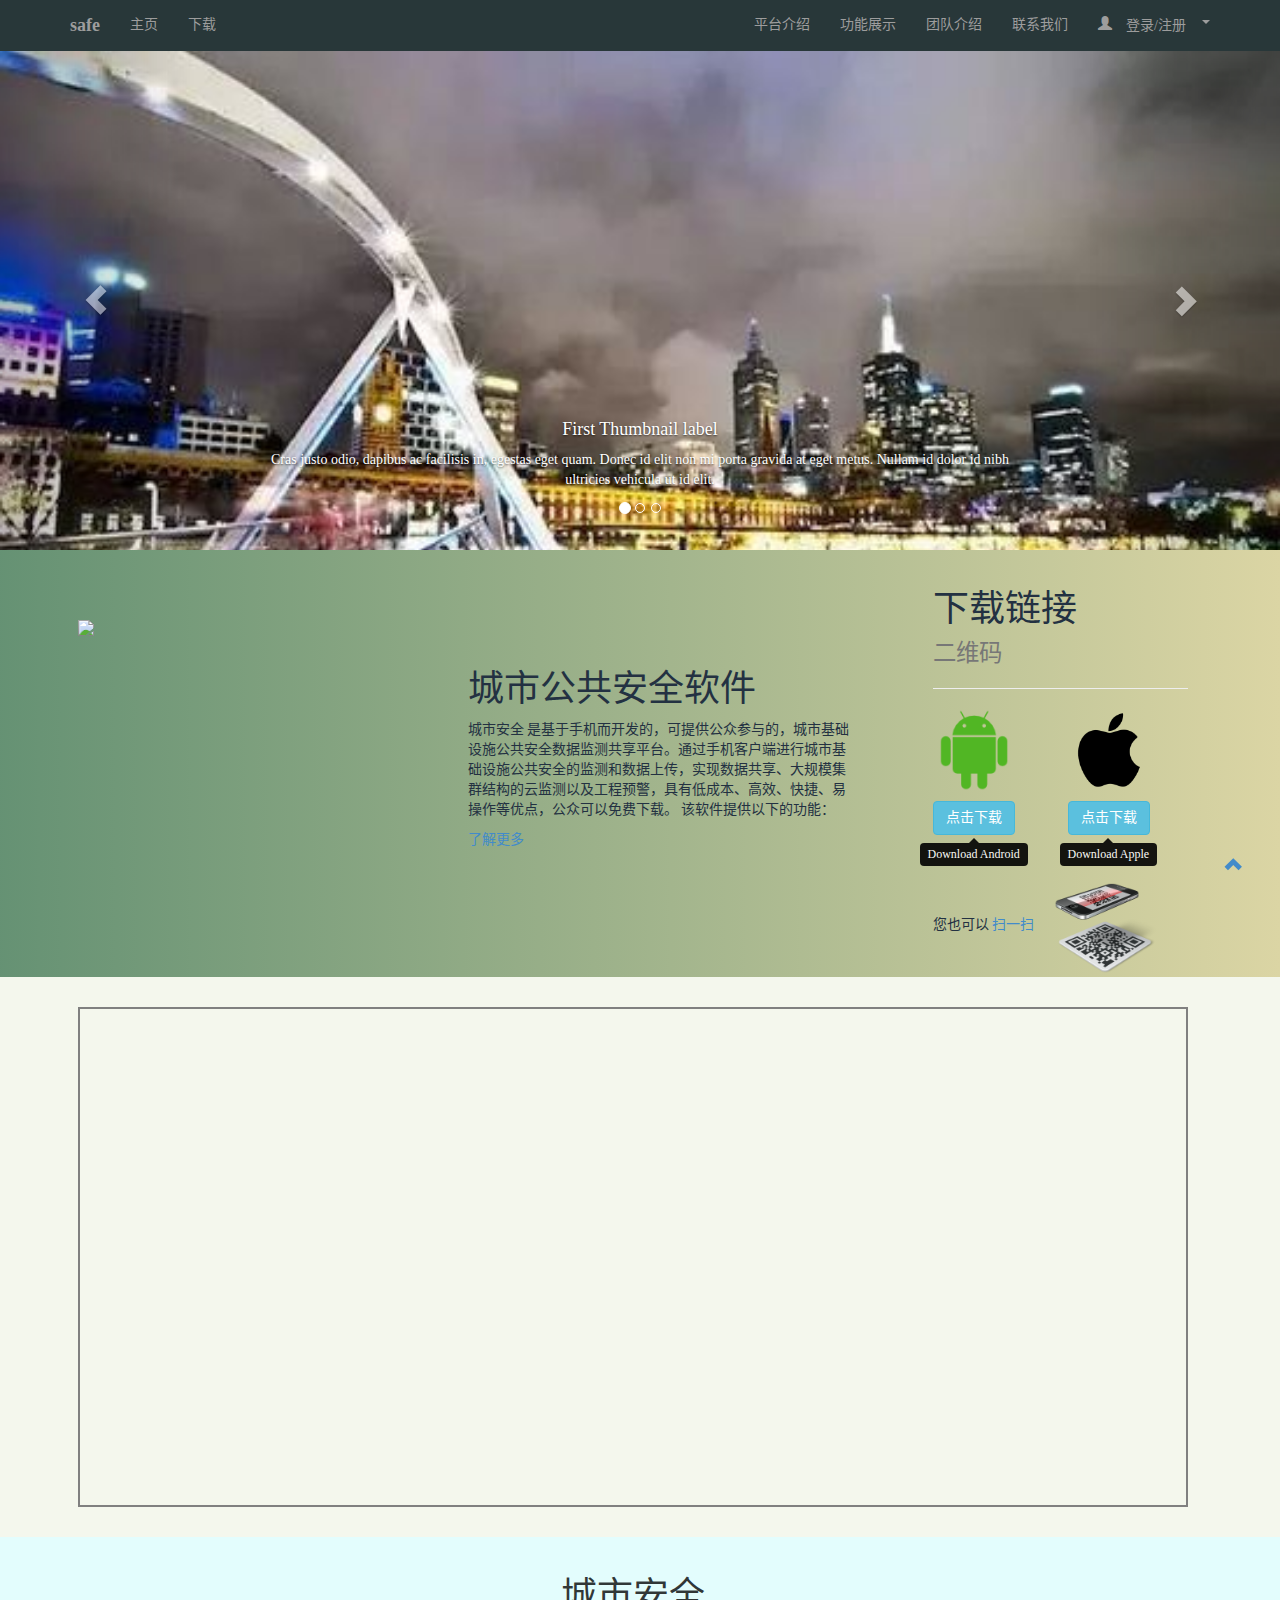
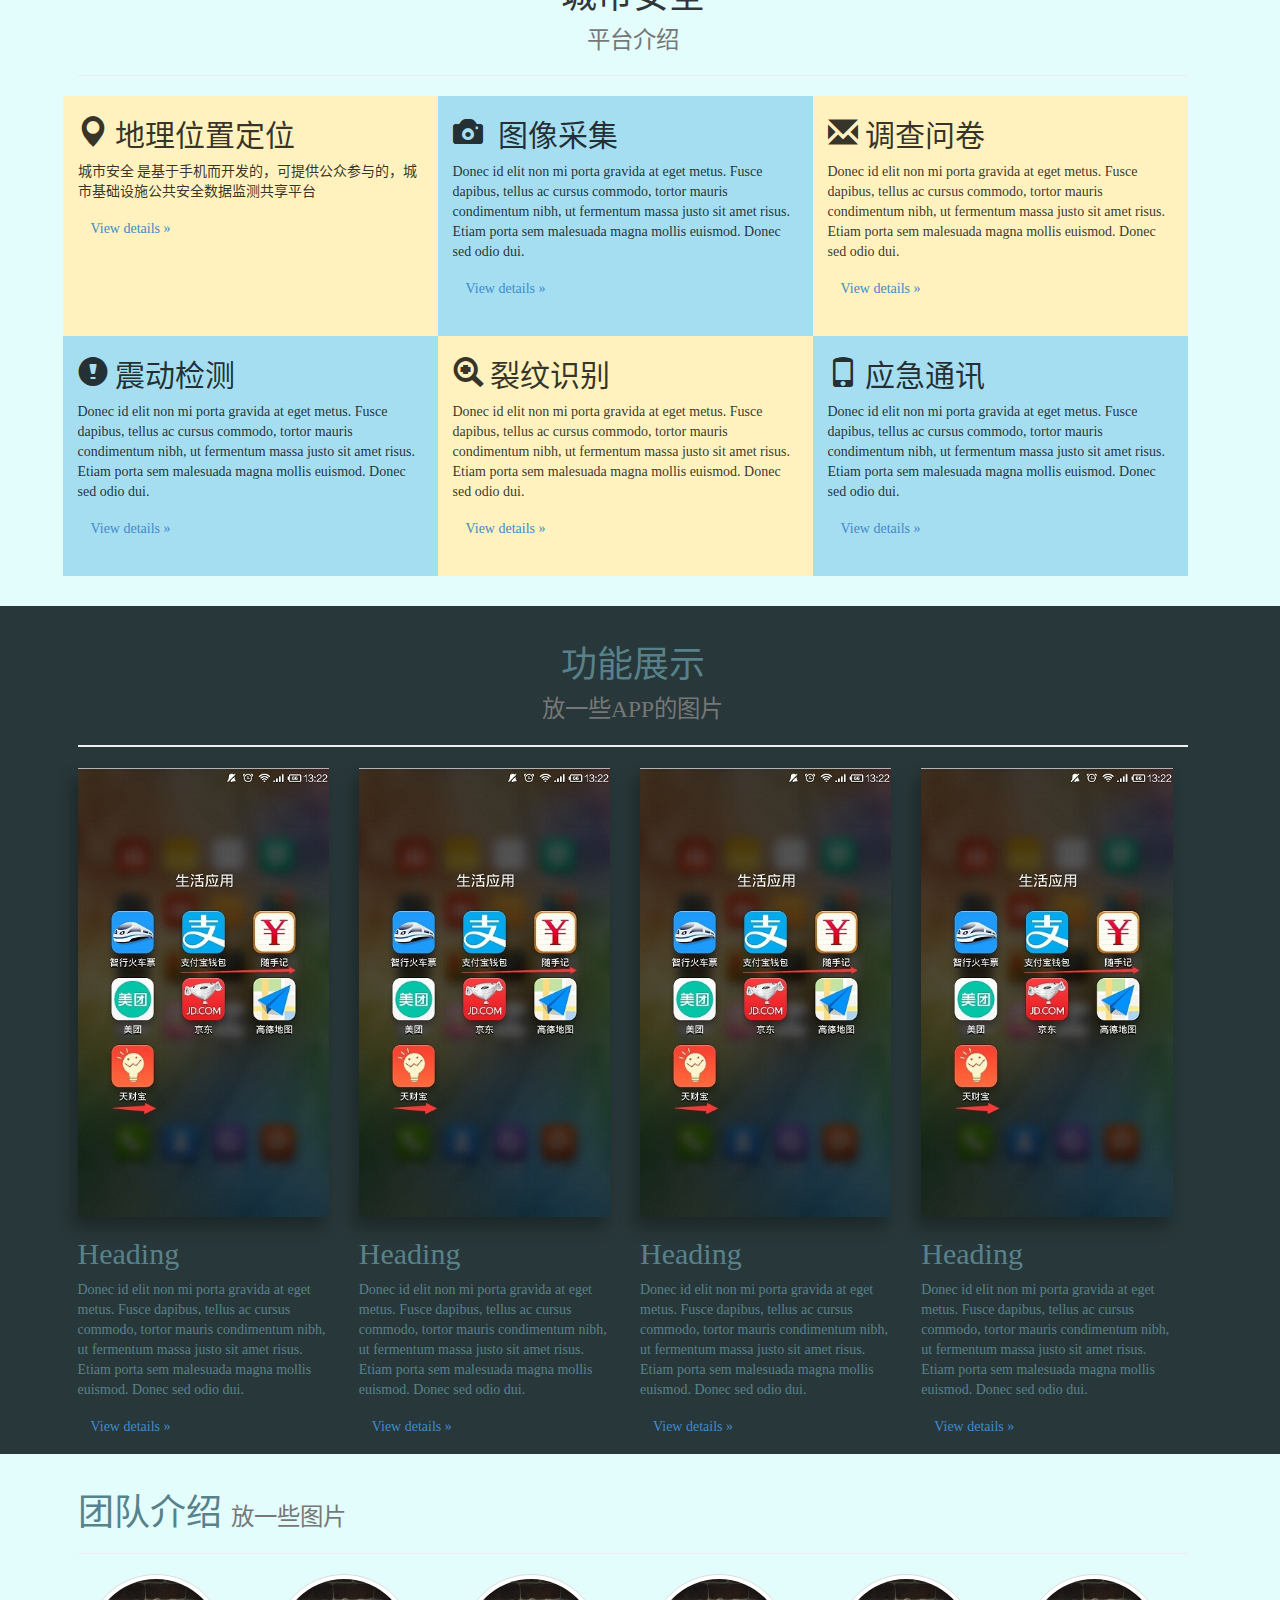
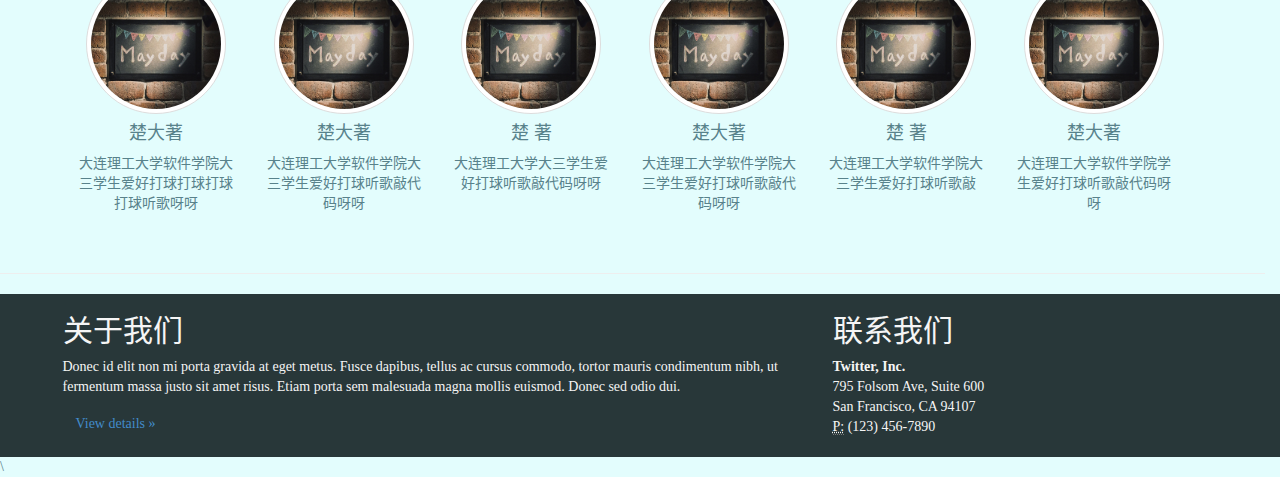
==== commit 5ceccd8c: "修改了出现X方向滚动条的BUG，" ====
--- a/index.html
+++ b/index.html
@@ -416,7 +416,7 @@
     <div class="to-top">
         <a href="#top" title="返回顶部" class="btn-lg"><span class="glyphicon glyphicon-chevron-up"></span></a>
     </div> 
-    <div id="contact">
+    <div class="row clearfix" id="contact">
     <div class="container">
         <div class="row clearfix">
             <div class="col-md-8 column">
--- a/css/index.css
+++ b/css/index.css
@@ -1,8 +1,16 @@
+/** {
+    box-sizing: border-box;
+}*/
 body {
+    /*overflow-x: hidden;*/
+    /*padding-right: 15px;*/
     padding-top: 50px;
     background-color: #E3FDFD;/*F5F5F5*/
     font-family: '微软雅黑';
     color: #58828B;
+}
+.row {
+    margin-right: 0px;
 }
 .navbar-inverse {
     /*background-color: #3B4A6B;*/
@@ -10,10 +18,10 @@
     background-color: #283739;
     border-color: #283739;
 }
-.container {
-    /*margin-left: 50px;*/
-    /*margin-right: 10px;*/
-}
+/*.container {
+    margin-left: 50px;
+    margin-right: 10px;
+}*/
 .to-top {
     position: fixed;
     bottom: 20px;
@@ -31,6 +39,7 @@
     /*margin-top: 2px;*/
     /*margin-bottom: 20px;*/
     height: 500px;  
+    margin-right: -15px;
     background-color: #000;
 }
 .carousel .item {
